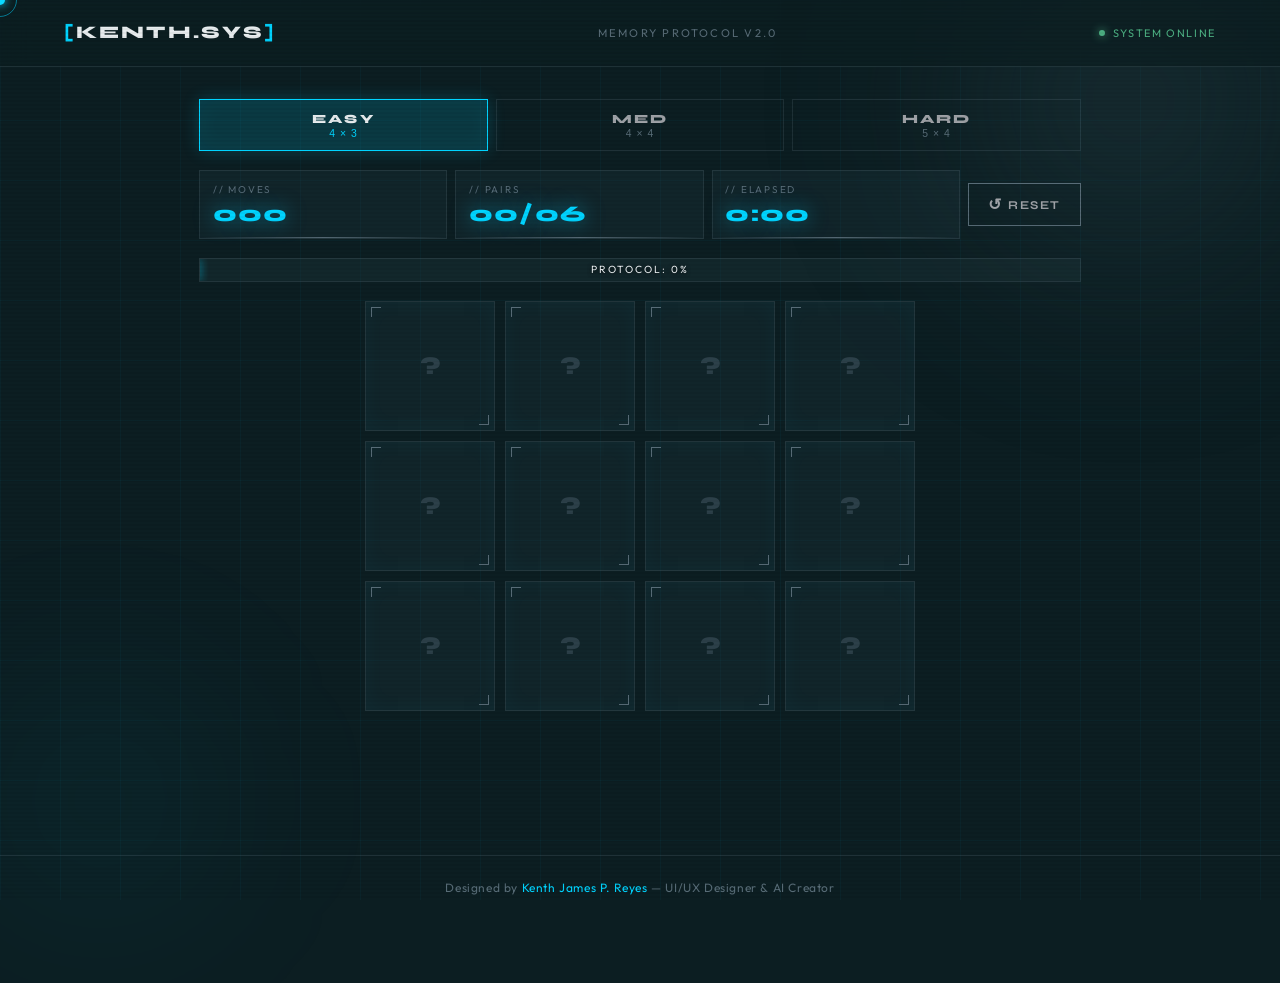
==== kenth-memory-game/index.html @ 6b90774d "feat: add main portfolio file with CDN asset integration" ====
<!DOCTYPE html>
<html lang="en">
<head>
  <meta charset="UTF-8" />
  <meta name="viewport" content="width=device-width, initial-scale=1.0" />
  <title>KENTH.SYS — Memory Protocol</title>
  <link rel="preconnect" href="https://fonts.googleapis.com">
  <link href="https://fonts.googleapis.com/css2?family=Syne:wght@400;600;700;800&family=Outfit:wght@300;400;500;600&display=swap" rel="stylesheet">
  <link rel="stylesheet" href="style.css" />
</head>
<body>

  <!-- Custom cursor (matches portfolio) -->
  <div class="cursor" id="cursor"></div>
  <div class="cursor-ring" id="cursor-ring"></div>

  <!-- Animated background grid (matches portfolio hero) -->
  <div class="hero-grid"></div>
  <div class="bg-glow bg-glow-1"></div>
  <div class="bg-glow bg-glow-2"></div>

  <!-- Scan line effect -->
  <div class="scanline"></div>

  <!-- Header -->
  <header>
    <div class="header-logo">
      <span class="logo-bracket">[</span>KENTH.SYS<span class="logo-bracket">]</span>
    </div>
    <div class="header-sub">MEMORY PROTOCOL v2.0</div>
    <div class="header-status">
      <span class="status-dot"></span> SYSTEM ONLINE
    </div>
  </header>

  <main>
    <!-- Difficulty -->
    <div class="diff-row">
      <button class="diff-btn active" data-pairs="6">
        <span class="diff-label">EASY</span>
        <span class="diff-sub">4 × 3</span>
      </button>
      <button class="diff-btn" data-pairs="8">
        <span class="diff-label">MED</span>
        <span class="diff-sub">4 × 4</span>
      </button>
      <button class="diff-btn" data-pairs="10">
        <span class="diff-label">HARD</span>
        <span class="diff-sub">5 × 4</span>
      </button>
    </div>

    <!-- HUD -->
    <div class="hud">
      <div class="hud-panel">
        <div class="hud-label">// MOVES</div>
        <div class="hud-value" id="moves">000</div>
      </div>
      <div class="hud-panel">
        <div class="hud-label">// PAIRS</div>
        <div class="hud-value" id="pairs-found">00/06</div>
      </div>
      <div class="hud-panel">
        <div class="hud-label">// ELAPSED</div>
        <div class="hud-value" id="timer">0:00</div>
      </div>
      <button class="restart-btn" id="restart-btn">
        <span class="btn-icon">↺</span> RESET
      </button>
    </div>

    <!-- Progress bar -->
    <div class="progress-track">
      <div class="progress-fill" id="progress-fill" style="width:0%"></div>
      <div class="progress-label" id="progress-label">PROTOCOL: 0%</div>
    </div>

    <!-- Card Grid -->
    <div class="grid" id="grid"></div>

  </main>

  <!-- Win overlay -->
  <div class="win-overlay" id="win-overlay">
    <div class="win-box">
      <div class="win-terminal-bar">
        <span class="t-dot t-green"></span>
        <span class="t-title">PROTOCOL COMPLETE</span>
      </div>
      <div class="win-content">
        <div class="win-icon">✦</div>
        <h2 class="win-title">MEMORY CLEARED</h2>
        <p class="win-sub">All pairs matched. Neural link established.</p>
        <div class="win-stats">
          <div class="win-stat">
            <span class="win-stat-label">MOVES</span>
            <span class="win-stat-value" id="win-moves">—</span>
          </div>
          <div class="win-stat-divider">|</div>
          <div class="win-stat">
            <span class="win-stat-label">TIME</span>
            <span class="win-stat-value" id="win-time">—</span>
          </div>
        </div>
        <button class="restart-btn" id="win-restart">⟳ RUN AGAIN</button>
      </div>
      <div class="win-corner win-corner-tl"></div>
      <div class="win-corner win-corner-br"></div>
    </div>
  </div>

  <!-- Footer credit -->
  <footer>
    <span>Designed by</span>
    <a href="#" class="footer-link">Kenth James P. Reyes</a>
    <span>— UI/UX Designer & AI Creator</span>
  </footer>

  <script src="script.js"></script>
</body>
</html>
---- kenth-memory-game/style.css ----
/* ── Variables (lifted from Kenth's portfolio) ─────────────────── */
@import url('https://fonts.googleapis.com/css2?family=Syne:wght@400;600;700;800&family=Outfit:wght@300;400;500;600&display=swap');

:root {
  --c1: #0C1E22;
  --c2: #2D4A52;
  --c3: #586C77;
  --c4: #A0A3A8;
  --white: #E8EDEF;
  --cyan: #00d4ff;
  --cyan-dim: rgba(0,212,255,0.15);
  --cyan-glow: rgba(0,212,255,0.35);
  --green: #4CAF82;
  --amber: #f59e0b;
  --red: #f43f5e;
  --glass: rgba(45,74,82,0.18);
  --border: rgba(88,108,119,0.25);
  --border-cyan: rgba(0,212,255,0.3);
}

*, *::before, *::after { margin:0; padding:0; box-sizing:border-box; }
html { font-size:16px; }

body {
  min-height: 100vh;
  background: var(--c1);
  color: var(--white);
  font-family: 'Outfit', sans-serif;
  overflow-x: hidden;
  cursor: none;
  padding-bottom: 4rem;
  position: relative;
}

/* ── Custom cursor ──────────────────────────────────────────────── */
.cursor {
  width: 10px; height: 10px;
  background: var(--cyan);
  border-radius: 50%;
  position: fixed; pointer-events: none;
  z-index: 9999;
  transform: translate(-50%,-50%);
  transition: transform 0.1s, width 0.2s, height 0.2s;
  mix-blend-mode: screen;
  box-shadow: 0 0 10px var(--cyan);
}
.cursor-ring {
  width: 34px; height: 34px;
  border: 1px solid rgba(0,212,255,0.5);
  border-radius: 50%;
  position: fixed; pointer-events: none;
  z-index: 9998;
  transform: translate(-50%,-50%);
  transition: transform 0.18s ease, width 0.25s, height 0.25s;
}

/* ── Animated background grid (matches hero) ────────────────────── */
.hero-grid {
  position: fixed; inset: 0;
  background-image:
    linear-gradient(rgba(0,212,255,0.04) 1px, transparent 1px),
    linear-gradient(90deg, rgba(0,212,255,0.04) 1px, transparent 1px);
  background-size: 60px 60px;
  animation: gridMove 20s linear infinite;
  pointer-events: none; z-index: 0;
}
@keyframes gridMove {
  from { background-position: 0 0; }
  to   { background-position: 60px 60px; }
}

/* Atmospheric glows */
.bg-glow {
  position: fixed; border-radius: 50%; pointer-events: none; z-index: 0;
  filter: blur(80px);
}
.bg-glow-1 {
  width: 500px; height: 500px; top: -150px; right: -100px;
  background: radial-gradient(circle, rgba(45,74,82,0.4), transparent 70%);
}
.bg-glow-2 {
  width: 400px; height: 400px; bottom: -100px; left: -100px;
  background: radial-gradient(circle, rgba(0,212,255,0.06), transparent 70%);
}

/* CRT scanline */
.scanline {
  position: fixed; inset: 0; pointer-events: none; z-index: 9990;
  background: repeating-linear-gradient(
    0deg,
    transparent,
    transparent 2px,
    rgba(0,0,0,0.04) 2px,
    rgba(0,0,0,0.04) 4px
  );
}

/* ── Header ─────────────────────────────────────────────────────── */
header {
  position: relative; z-index: 10;
  display: flex; align-items: center; justify-content: space-between;
  flex-wrap: wrap; gap: 0.5rem;
  padding: 1.4rem 5%;
  border-bottom: 1px solid var(--border);
  background: rgba(12,30,34,0.7);
  backdrop-filter: blur(14px);
}

.header-logo {
  font-family: 'Syne', sans-serif;
  font-size: 1.1rem; font-weight: 800;
  letter-spacing: 0.12em;
  color: var(--white);
}
.logo-bracket { color: var(--cyan); }

.header-sub {
  font-size: 0.7rem; letter-spacing: 0.2em;
  text-transform: uppercase; color: var(--c3);
  font-family: 'Outfit', monospace;
}

.header-status {
  display: flex; align-items: center; gap: 0.5rem;
  font-size: 0.68rem; letter-spacing: 0.15em;
  text-transform: uppercase; color: var(--green);
}
.status-dot {
  width: 6px; height: 6px; border-radius: 50%;
  background: var(--green);
  box-shadow: 0 0 8px var(--green);
  animation: blink 2s ease-in-out infinite;
}
@keyframes blink { 0%,100%{opacity:1;} 50%{opacity:0.3;} }

/* ── Main container ─────────────────────────────────────────────── */
main {
  position: relative; z-index: 5;
  max-width: 920px;
  margin: 0 auto;
  padding: 2rem 1.2rem 5rem;
  display: flex; flex-direction: column; gap: 1.2rem;
}

/* ── Terminal box ───────────────────────────────────────────────── */
.terminal-box {
  border: 1px solid var(--border);
  background: rgba(12,30,34,0.6);
  backdrop-filter: blur(8px);
  overflow: hidden;
}
.terminal-bar {
  display: flex; align-items: center; gap: 0.5rem;
  padding: 0.5rem 0.8rem;
  background: rgba(45,74,82,0.3);
  border-bottom: 1px solid var(--border);
}
.t-dot {
  width: 10px; height: 10px; border-radius: 50%;
}
.t-dot.t-red   { background: #f43f5e; }
.t-dot.t-amber { background: #f59e0b; }
.t-dot.t-green { background: #4CAF82; }
.t-title {
  font-size: 0.72rem; color: var(--c4);
  letter-spacing: 0.05em; margin-left: 0.3rem;
  font-family: 'Outfit', monospace;
}
.terminal-body {
  padding: 1rem 1.2rem;
  display: flex; flex-direction: column; gap: 0.3rem;
}
.terminal-body p { font-size: 0.83rem; font-family: 'Outfit', monospace; }
.t-prompt { color: var(--cyan); margin-right: 0.4rem; }
.t-cmd { color: var(--white); }
.t-out { color: var(--c4); padding-left: 1rem; }
.t-cyan { color: var(--cyan); }
.blink-cursor {
  display: inline-block;
  animation: blinkCursor 0.8s step-end infinite;
}
@keyframes blinkCursor { 0%,100%{opacity:1;} 50%{opacity:0;} }

/* ── Difficulty row ─────────────────────────────────────────────── */
.diff-row {
  display: flex; gap: 8px;
}
.diff-btn {
  flex: 1; padding: 0.7rem 0.5rem;
  background: transparent;
  border: 1px solid var(--border);
  color: var(--c4);
  cursor: pointer;
  transition: all 0.25s;
  display: flex; flex-direction: column; align-items: center; gap: 2px;
  position: relative; overflow: hidden;
}
.diff-btn::before {
  content: '';
  position: absolute; inset: 0;
  background: var(--cyan-dim);
  transform: translateY(100%);
  transition: transform 0.25s;
}
.diff-btn:hover::before,
.diff-btn.active::before { transform: translateY(0); }
.diff-btn.active {
  border-color: var(--cyan);
  color: var(--white);
  box-shadow: 0 0 16px rgba(0,212,255,0.2), inset 0 0 20px rgba(0,212,255,0.05);
}
.diff-label {
  font-family: 'Syne', sans-serif;
  font-size: 0.78rem; font-weight: 800;
  letter-spacing: 0.18em;
  position: relative; z-index: 1;
}
.diff-sub {
  font-size: 0.65rem; color: var(--c3);
  letter-spacing: 0.1em;
  position: relative; z-index: 1;
  transition: color 0.25s;
}
.diff-btn.active .diff-sub { color: var(--cyan); }

/* ── HUD ────────────────────────────────────────────────────────── */
.hud {
  display: flex; align-items: center; gap: 8px; flex-wrap: wrap;
}
.hud-panel {
  flex: 1; min-width: 80px;
  background: var(--glass);
  border: 1px solid var(--border);
  padding: 0.7rem 0.8rem;
  position: relative;
}
.hud-panel::after {
  content: '';
  position: absolute; bottom: 0; left: 0; right: 0; height: 1px;
  background: linear-gradient(90deg, transparent, var(--c3), transparent);
}
.hud-label {
  font-size: 0.62rem; letter-spacing: 0.18em;
  text-transform: uppercase; color: var(--c3);
  font-family: 'Outfit', monospace; margin-bottom: 4px;
}
.hud-value {
  font-family: 'Syne', sans-serif;
  font-size: 1.4rem; font-weight: 800;
  color: var(--cyan);
  letter-spacing: 0.05em;
  text-shadow: 0 0 20px rgba(0,212,255,0.5);
}

.restart-btn {
  padding: 0.7rem 1.2rem;
  border: 1px solid var(--c3);
  background: transparent;
  color: var(--c4);
  font-family: 'Syne', sans-serif;
  font-size: 0.75rem; font-weight: 700;
  letter-spacing: 0.12em;
  cursor: pointer;
  transition: all 0.25s;
  white-space: nowrap;
  display: flex; align-items: center; gap: 6px;
}
.restart-btn:hover {
  border-color: var(--cyan);
  color: var(--cyan);
  box-shadow: 0 0 16px rgba(0,212,255,0.15);
}
.btn-icon { font-size: 1rem; }

/* ── Progress bar ───────────────────────────────────────────────── */
.progress-track {
  position: relative; height: 24px;
  background: rgba(45,74,82,0.2);
  border: 1px solid var(--border);
  overflow: hidden;
}
.progress-fill {
  height: 100%;
  background: linear-gradient(90deg, var(--c2), var(--cyan));
  box-shadow: 0 0 14px rgba(0,212,255,0.4);
  transition: width 0.5s cubic-bezier(0.4,0,0.2,1);
  position: relative;
}
.progress-fill::after {
  content: '';
  position: absolute; right: 0; top: 0; bottom: 0; width: 3px;
  background: rgba(255,255,255,0.6);
  box-shadow: 0 0 8px rgba(0,212,255,0.8);
}
.progress-label {
  position: absolute; inset: 0;
  display: flex; align-items: center; justify-content: center;
  font-family: 'Outfit', monospace;
  font-size: 0.65rem; letter-spacing: 0.2em;
  color: var(--white); text-shadow: 0 1px 4px rgba(0,0,0,0.8);
}

/* ── Card Grid ──────────────────────────────────────────────────── */
.grid {
  --card-size: clamp(80px, 12vw, 130px);
  display: grid;
  gap: 10px;
  grid-template-columns: repeat(var(--grid-cols, 4), var(--card-size));
  grid-auto-rows: var(--card-size);
  justify-content: center;
  margin-bottom: 2rem;
}

/* ── Card ───────────────────────────────────────────────────────── */
.card-outer {
  width: var(--card-size);
  height: var(--card-size);
  perspective: 800px;
  cursor: pointer;
  overflow: hidden;
  position: relative;
}

.card-inner {
  position: absolute;
  inset: 0;
  width: 100%;
  height: 100%;
  transform-style: preserve-3d;
  transition: transform 0.45s cubic-bezier(0.4,0,0.2,1);
}

.card-outer.flipped .card-inner,
.card-outer.matched .card-inner {
  transform: rotateY(180deg);
}

.card-face {
  position: absolute;
  inset: 0;
  width: 100%;
  height: 100%;
  display: flex; align-items: center; justify-content: center;
  backface-visibility: hidden;
  -webkit-backface-visibility: hidden;
  font-size: clamp(1.4rem, 4.5vw, 2.2rem);
  user-select: none;
}

/* Front (hidden) face */
.card-front {
  background: var(--glass);
  border: 1px solid var(--border);
  box-shadow: inset 0 0 22px rgba(0,212,255,0.04);
  position: absolute;
  inset: 0;
  overflow: hidden;
}
/* corner brackets on front */
.card-front::before,
.card-front::after {
  content: '';
  position: absolute;
  width: 10px; height: 10px;
}
.card-front::before {
  top: 5px; left: 5px;
  border-top: 1.5px solid var(--c3);
  border-left: 1.5px solid var(--c3);
}
.card-front::after {
  bottom: 5px; right: 5px;
  border-bottom: 1.5px solid var(--c3);
  border-right: 1.5px solid var(--c3);
}

/* Question mark symbol */
.card-front .card-q {
  font-family: 'Syne', sans-serif;
  font-size: clamp(1rem, 3vw, 1.5rem);
  font-weight: 800;
  color: rgba(88,108,119,0.4);
  letter-spacing: 0;
}

/* Back (emoji) face */
.card-back {
  background: rgba(12,30,34,0.9);
  border: 1px solid rgba(0,212,255,0.25);
  box-shadow: inset 0 0 22px rgba(0,212,255,0.05);
  transform: rotateY(180deg);
  position: absolute;
  inset: 0;
  overflow: hidden;
  font-family: 'Segoe UI Emoji', 'Apple Color Emoji', 'Noto Color Emoji', sans-serif;
}
.card-back::before {
  content: '';
  position: absolute; inset: 0;
  background: radial-gradient(ellipse at center, rgba(0,212,255,0.08), transparent 70%);
}
.card-back span {
  position: relative;
  z-index: 1;
  display: grid;
  place-items: center;
  width: 100%;
  height: 100%;
  line-height: 1;
  transform: translateY(-0.04em);
}

/* Matched card */
.card-outer.matched .card-back {
  border-color: var(--green);
  background: rgba(76,175,130,0.1);
  box-shadow: 0 0 20px rgba(76,175,130,0.2), inset 0 0 20px rgba(76,175,130,0.05);
}
.card-outer.matched .card-back::before {
  background: radial-gradient(ellipse at center, rgba(76,175,130,0.12), transparent 70%);
}

/* Wrong shake */
.card-outer.wrong .card-inner {
  animation: wrongShake 0.38s ease;
}
@keyframes wrongShake {
  0%,100% { transform: rotateY(180deg) translateX(0); }
  25%      { transform: rotateY(180deg) translateX(-7px); }
  75%      { transform: rotateY(180deg) translateX(7px); }
}

/* Flip-in animation on new game */
@keyframes cardReveal {
  from { opacity:0; transform: scale(0.6) rotateY(-20deg); }
  to   { opacity:1; transform: scale(1) rotateY(0); }
}
.card-outer {
  animation: cardReveal 0.35s ease backwards;
}

/* ── Win overlay ────────────────────────────────────────────────── */
.win-overlay {
  display: none;
  position: fixed; inset: 0;
  background: rgba(12,30,34,0.92);
  backdrop-filter: blur(16px);
  z-index: 1000;
  align-items: center; justify-content: center;
}
.win-overlay.visible { display: flex; }

.win-box {
  position: relative;
  background: rgba(12,30,34,0.95);
  border: 1px solid var(--border-cyan);
  max-width: 380px; width: 90%;
  overflow: hidden;
  animation: cardReveal 0.45s cubic-bezier(0.4,0,0.2,1);
  box-shadow: 0 0 60px rgba(0,212,255,0.15), inset 0 0 40px rgba(0,212,255,0.03);
}
.win-terminal-bar {
  display: flex; align-items: center; gap: 0.5rem;
  padding: 0.6rem 0.9rem;
  background: rgba(45,74,82,0.3);
  border-bottom: 1px solid var(--border-cyan);
}
.win-content {
  padding: 2.5rem 2rem;
  text-align: center;
  display: flex; flex-direction: column; align-items: center; gap: 1rem;
}
.win-icon {
  font-size: 2.5rem; color: var(--cyan);
  text-shadow: 0 0 30px var(--cyan);
  animation: pulse 2s ease-in-out infinite;
}
@keyframes pulse { 0%,100%{transform:scale(1);} 50%{transform:scale(1.1);} }

.win-title {
  font-family: 'Syne', sans-serif;
  font-size: 1.6rem; font-weight: 800;
  letter-spacing: 0.1em; color: var(--white);
}
.win-sub {
  font-size: 0.82rem; color: var(--c4);
  letter-spacing: 0.05em; line-height: 1.6;
}
.win-stats {
  display: flex; align-items: center; gap: 1.5rem;
  background: rgba(45,74,82,0.2);
  border: 1px solid var(--border);
  padding: 0.8rem 1.5rem;
  width: 100%;
  justify-content: center;
}
.win-stat {
  display: flex; flex-direction: column; align-items: center; gap: 3px;
}
.win-stat-label {
  font-size: 0.62rem; letter-spacing: 0.2em;
  color: var(--c3); text-transform: uppercase;
  font-family: 'Outfit', monospace;
}
.win-stat-value {
  font-family: 'Syne', sans-serif;
  font-size: 1.3rem; font-weight: 800;
  color: var(--cyan);
  text-shadow: 0 0 16px rgba(0,212,255,0.5);
}
.win-stat-divider { color: var(--border); font-size: 1.4rem; }

/* Corner accent brackets on win box */
.win-corner {
  position: absolute;
  width: 20px; height: 20px;
}
.win-corner-tl {
  top: 0; left: 0;
  border-top: 2px solid var(--cyan);
  border-left: 2px solid var(--cyan);
}
.win-corner-br {
  bottom: 0; right: 0;
  border-bottom: 2px solid var(--cyan);
  border-right: 2px solid var(--cyan);
}

/* ── Footer ─────────────────────────────────────────────────────── */
footer {
  position: relative; z-index: 5;
  clear: both;
  margin-top: 2rem;
  text-align: center;
  padding: 1.5rem;
  font-size: 0.75rem; color: var(--c3);
  letter-spacing: 0.05em;
  border-top: 1px solid var(--border);
}
.footer-link {
  color: var(--cyan); text-decoration: none;
  transition: text-shadow 0.25s;
}
.footer-link:hover { text-shadow: 0 0 12px var(--cyan); }

/* ── Responsive ─────────────────────────────────────────────────── */
@media (max-width: 480px) {
  header { padding: 1rem 4%; }
  .header-sub { display: none; }
  main { padding: 1.2rem 0.8rem 4rem; gap: 0.9rem; }
  .grid { gap: 6px; }
  .hud-value { font-size: 1.15rem; }
  .win-content { padding: 1.8rem 1.2rem; }
}
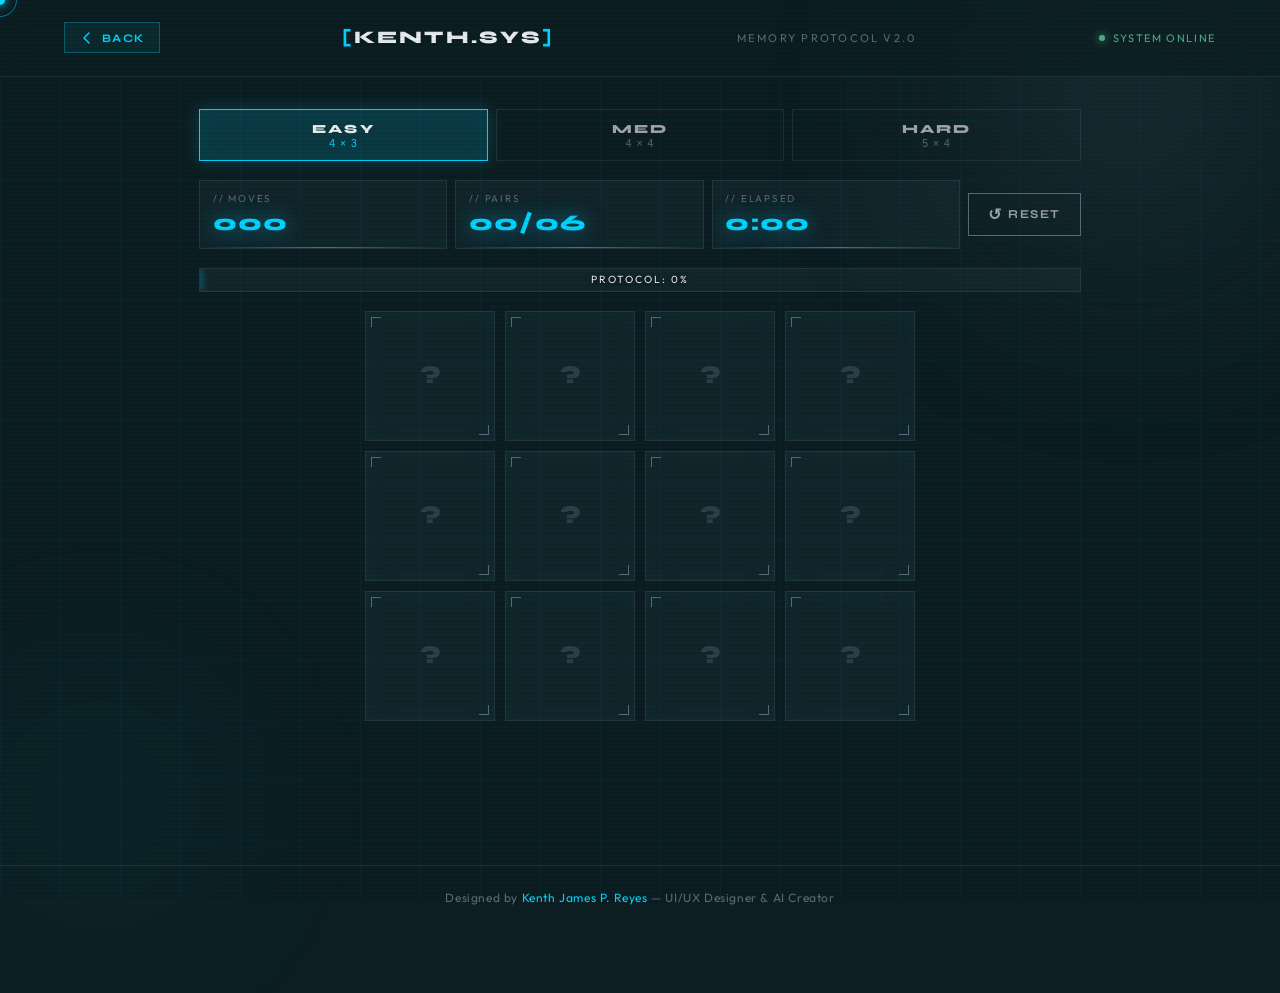
==== commit 0587d247: "feat: add back to portfolio button in memory game" ====
--- a/kenth-memory-game/index.html
+++ b/kenth-memory-game/index.html
@@ -24,6 +24,12 @@
 
   <!-- Header -->
   <header>
+    <a href="../index.html" class="back-btn" title="Back to Portfolio">
+      <svg width="16" height="16" viewBox="0 0 16 16" fill="none" xmlns="http://www.w3.org/2000/svg">
+        <path d="M10 3L5 8L10 13" stroke="currentColor" stroke-width="1.5" stroke-linecap="round" stroke-linejoin="round"/>
+      </svg>
+      BACK
+    </a>
     <div class="header-logo">
       <span class="logo-bracket">[</span>KENTH.SYS<span class="logo-bracket">]</span>
     </div>
--- a/kenth-memory-game/style.css
+++ b/kenth-memory-game/style.css
@@ -106,6 +106,30 @@
   backdrop-filter: blur(14px);
 }
 
+/* ── Back Button ─────────────────────────────────────────────────── */
+.back-btn {
+  display: inline-flex;
+  align-items: center;
+  gap: 0.4rem;
+  padding: 0.4rem 0.9rem;
+  border: 1px solid var(--border-cyan);
+  color: var(--cyan);
+  font-family: 'Syne', sans-serif;
+  font-size: 0.72rem;
+  font-weight: 700;
+  letter-spacing: 0.12em;
+  text-decoration: none;
+  background: rgba(0,212,255,0.06);
+  transition: all 0.25s;
+  flex-shrink: 0;
+}
+.back-btn:hover {
+  background: rgba(0,212,255,0.14);
+  border-color: var(--cyan);
+  box-shadow: 0 0 14px rgba(0,212,255,0.25);
+  transform: translateX(-2px);
+}
+
 .header-logo {
   font-family: 'Syne', sans-serif;
   font-size: 1.1rem; font-weight: 800;
